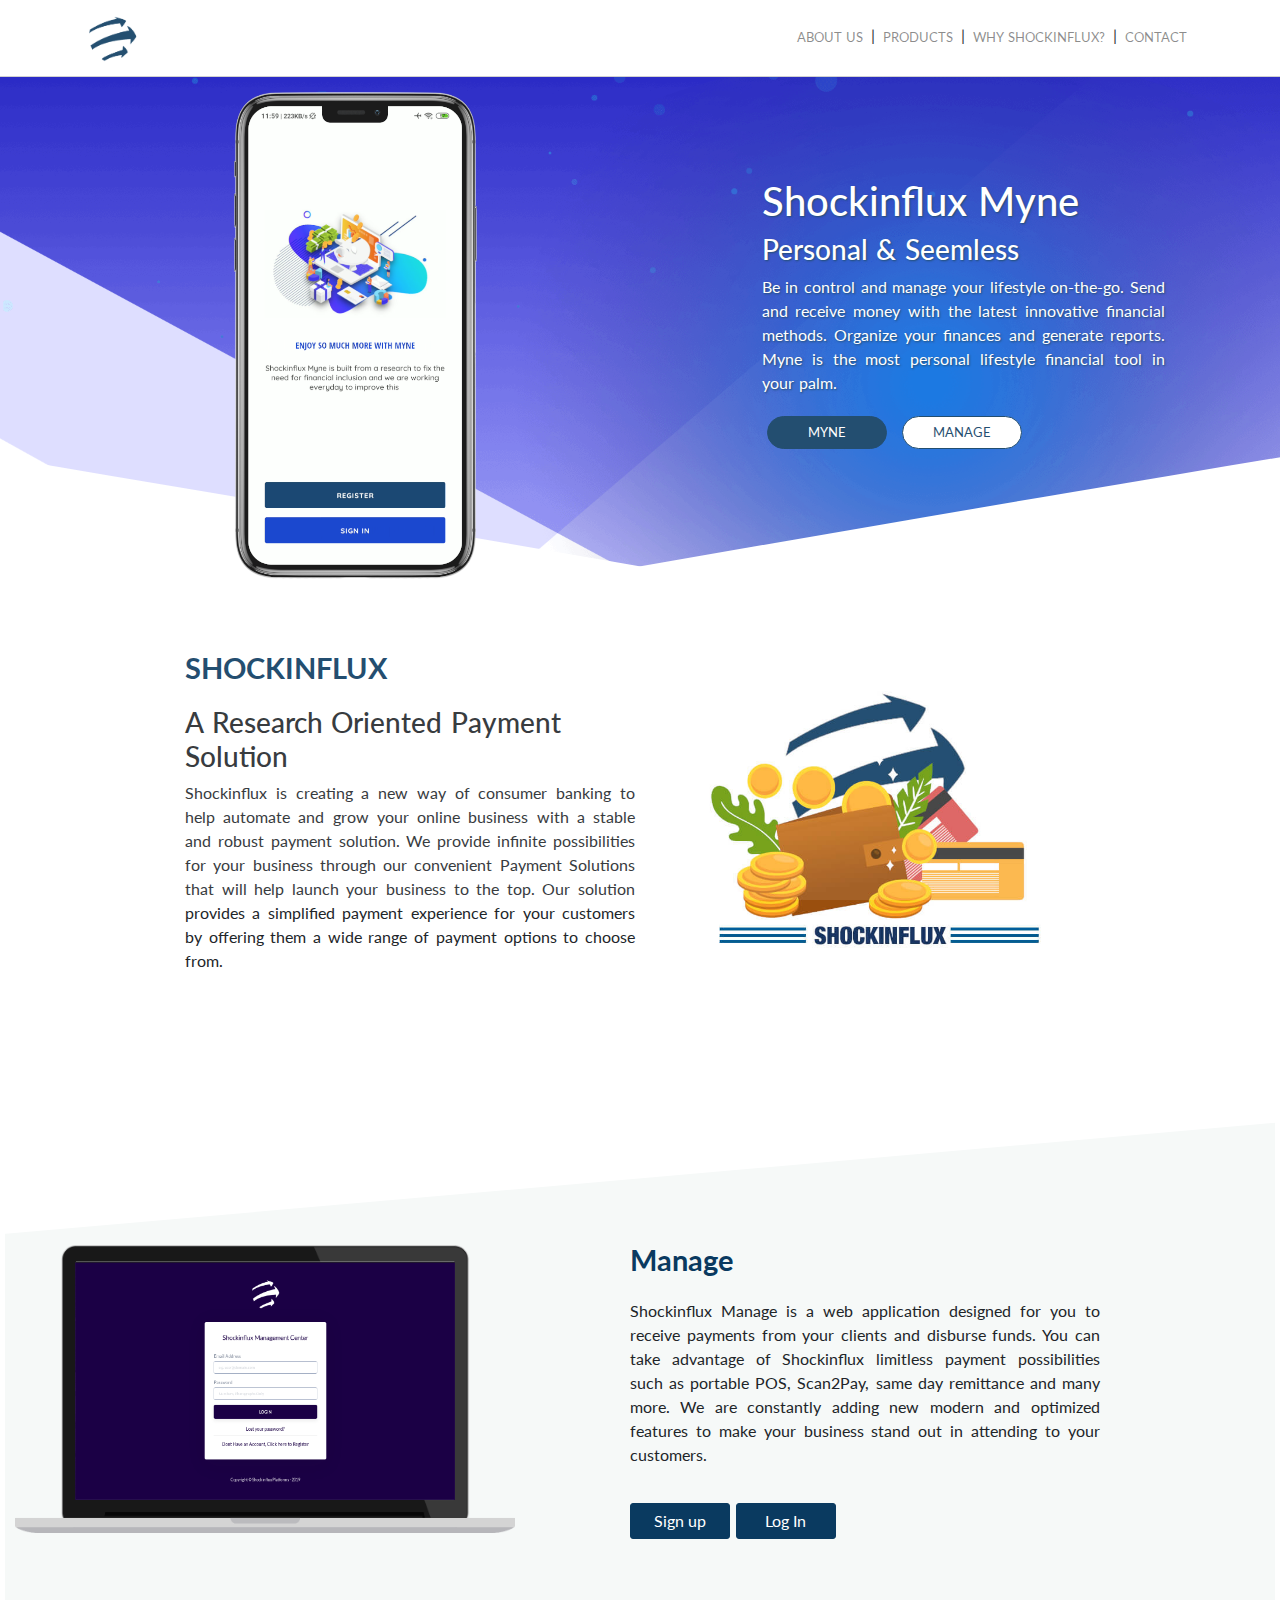
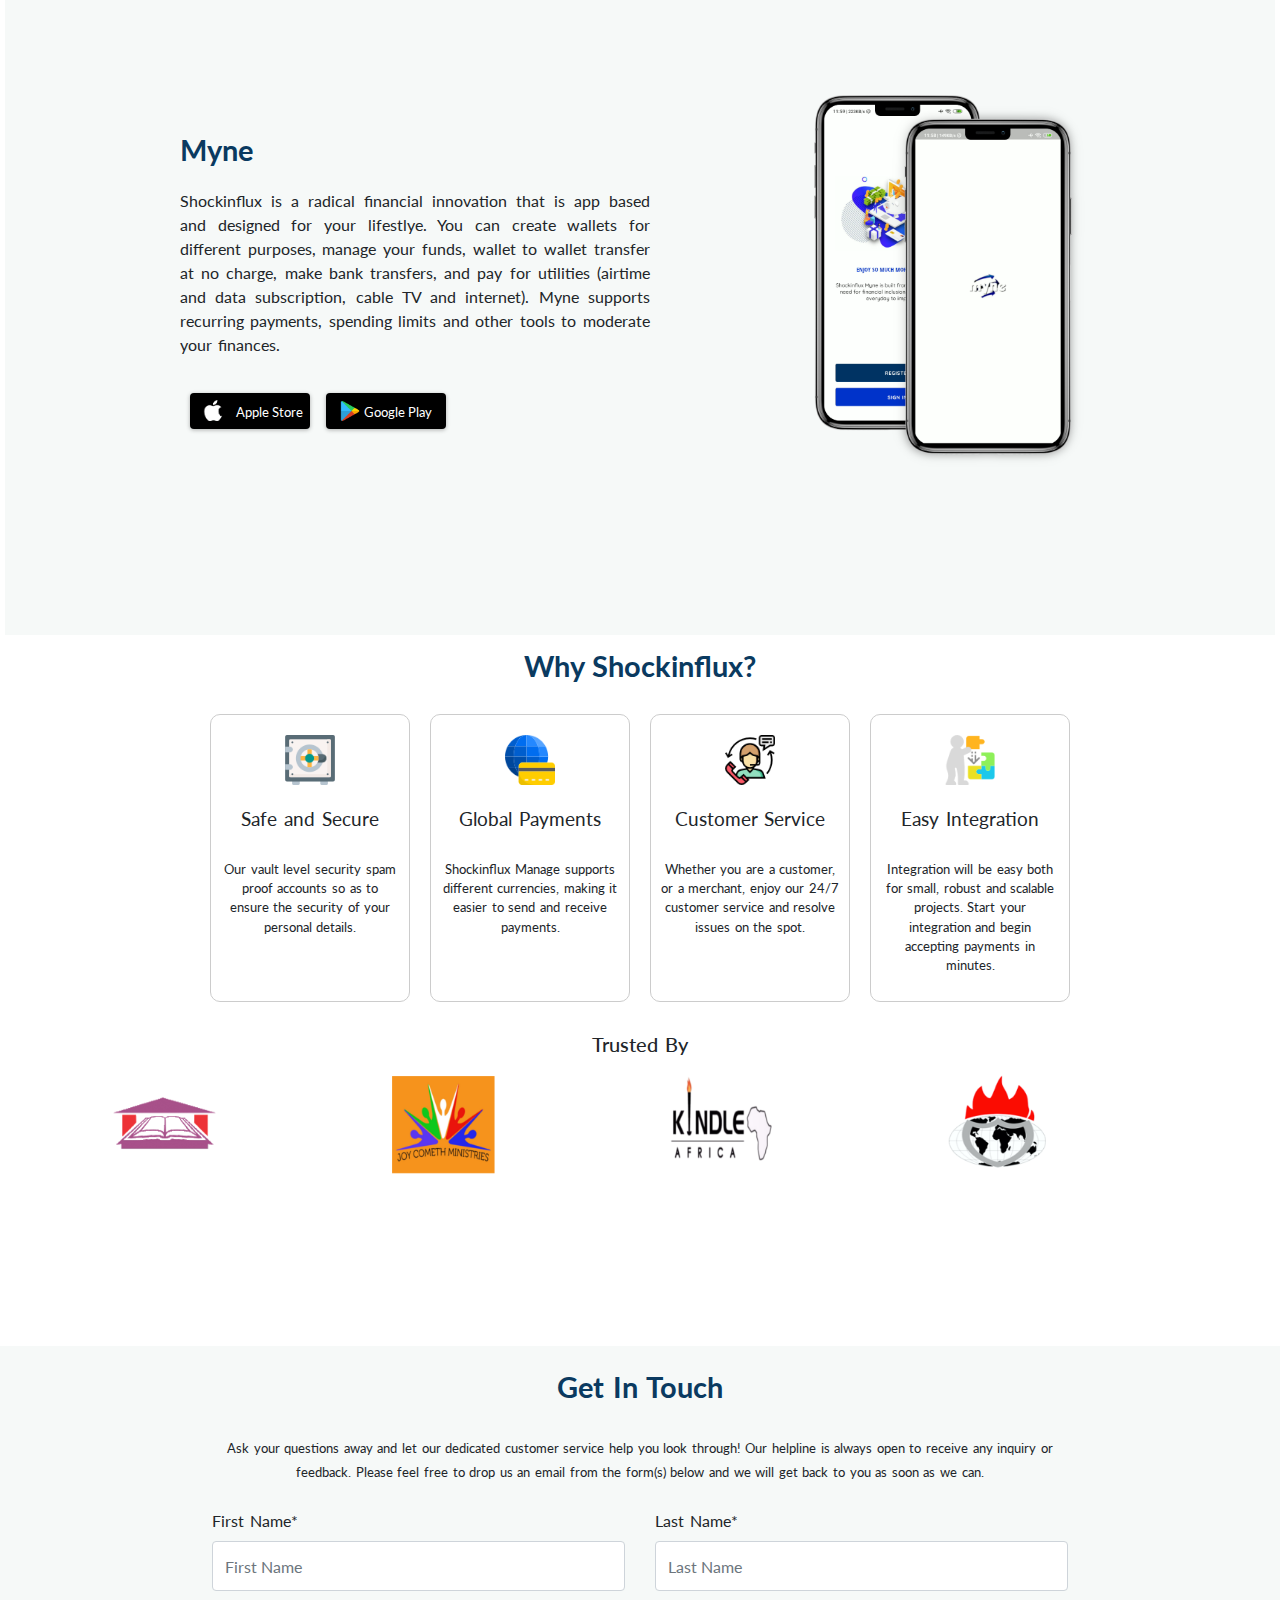
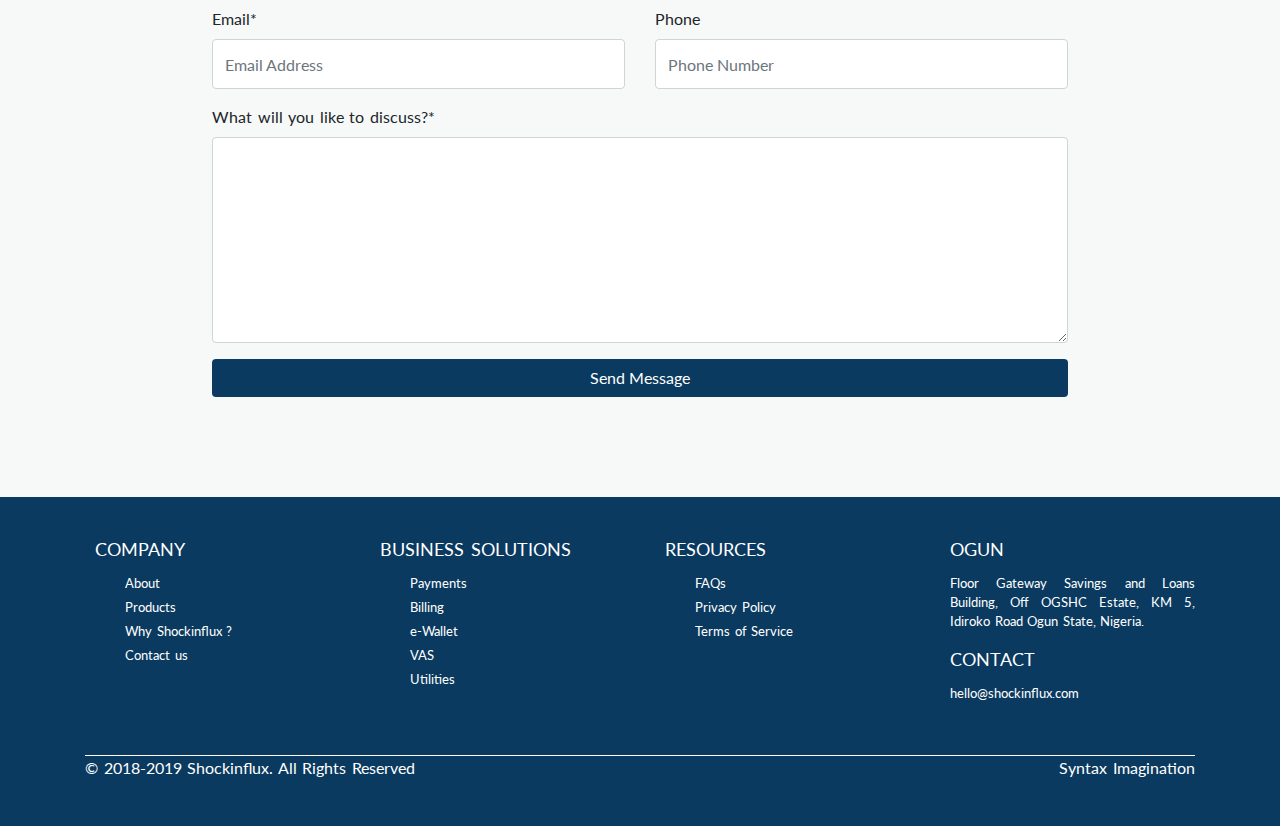
==== index.html @ 0e18abe8 "shockinflux git" ====
<!DOCTYPE html>
<html lang="en">
<head>
       <title>Shockinflux</title>
       <meta name="theme-color" content="#0A3A60"/>
       <meta name="description" content="Research based financial solutions">
       <meta name = "keywords" content="card payment, bank payment, e-wallet, funding, vas, value added services, ">
       <meta name="author" content="Shockinflux Team">
      <meta name="viewport" content="width=device-width, initial-scale=1.0">
      <link rel="icon" type="image/png" sizes="56x56" href="/img/logo/sh_b.png">
       <link rel="apple-touch-icon" type="image/png" sizes="56x56" href="img/logo/sh_b.png">

       <link href="https://fonts.googleapis.com/css?family=Karla|Montserrat|Lato|Space+Mono|Work+Sans&display=swap" rel="stylesheet">
       <link rel="manifest" href="manifest.json" />
       <link rel="stylesheet" href="https://use.fontawesome.com/releases/v5.5.0/css/all.css" integrity="sha384-B4dIYHKNBt8Bc12p+WXckhzcICo0wtJAoU8YZTY5qE0Id1GSseTk6S+L3BlXeVIU" crossorigin="anonymous">
      <!-- <link rel="stylesheet" href="https://maxcdn.bootstrapcdn.com/bootstrap/4.3.1/css/bootstrap.min.css"> -->
      <link rel="stylesheet" href="bootstrap/css/bootstrap.min.css">
      <link rel="stylesheet" href="css/main.css">
      <link rel="stylesheet" href="css/responsive.css">
      <link rel="stylesheet" href="css/dropshadow.css">
      <link rel="stylesheet" href="css/animate.css">

</head>
<body>

  <div id="loader-wrapper">
    <div id="loader"></div>
  </div>
  <div class="container-fluid">

  <nav class="navbar navbar-expand-md navbar-light">
    <!-- Brand -->

    <div class="container">
      <div class="" id="logo">
        <a class="navbar-brand" href="#main" name="navbar-brand" aria-label="Shockinflux Home page">
          <img src="/img/logo/sh_b.png" alt="Main Logo">
        </a>

      </div>

    <!-- Toggler/collapsibe Button -->
    <button class="navbar-toggler" type="button" data-toggle="collapse" data-target="#collapsibleNavbar" name="navbar-toggler" aria-label="navbar-toggler">
      <span class="menu-icon"></span>
      <span class="menu-icon"></span>
      <span class="menu-icon"></span>
    </button>

    <!-- Navbar links -->
    <div class="collapse navbar-collapse" id="collapsibleNavbar">
      <ul class="navbar-nav ml-auto">
        <li class="nav-item">
          <a class="nav-link" href="#aboutus" name="aboutus" aria-label="About Section">ABOUT US</a>
        </li>
        <span class="pip">|</span>
        <li class="nav-item">
          <a class="nav-link" href="#products" name="products" aria-label="Products Section">PRODUCTS</a>
        </li>
          <span class="pip">|</span>
        <li class="nav-item">
          <a class="nav-link" href="#reason" name="reason" aria-label="Why Shockinflux">WHY SHOCKINFLUX?</a>
        </li>
          <span class="pip">|</span>
        <li class="nav-item">
          <a class="nav-link" href="#contact" name="contact" aria-label="Contacts Section">CONTACT</a>
        </li>
      </ul>
    </div>
  </div>
  </nav>


  <main class="main" id="main">
    <section id="banners">
       <div class="container-fluid">

      <div class="myne banner">
        <div class="row">
          <div class="col-md-2">

          </div>
          <div class="col-md">
            <div class="imgdesc device">
            </div>
          </div>

          <div class="col-md col-sm">
              <div class="desc">
                <h1>Shockinflux Myne</h1>
                <h3>Personal & Seemless</h3>
                <p class="contents" style="color:#fff;">
                    Be in control and manage your lifestyle on-the-go. Send and receive money with the latest innovative financial methods. Organize your finances and generate reports. Myne is the most personal lifestyle financial tool in your palm.
                </p>
                  <button type="button" class="btn myne-btn default-btn" name="myne-btn">MYNE</button>
                  <button type="button" class="btn mng-btn active-btn" onclick="swap('manage')" name="mng-btn">MANAGE</button>

                </div>

          </div>
        </div>


      </div>

    </div>

      </section>
    <section id="aboutus">
      <div class="container-fluid">
        <div class="abt">
          <div class="abtdesc resp">
            <p class="heading">SHOCKINFLUX</p>
            <h3>A Research Oriented Payment Solution</h3>
            <p class="contents">
              Shockinflux is creating a new way of consumer banking to help automate and grow your online business with a stable and robust payment solution. We provide infinite possibilities for your business through our convenient Payment Solutions that will help launch your business to the top. Our solution provides a simplified payment experience for your customers by offering them a wide range of payment options to choose from.
              </p>
          </div>

          <div class="abtimg resp">
            <img src="/mockup/About.jpg" alt="About us Image">
          </div>

        </div>

      </div>
    </section>

    <section id="products">

        <div class="container-fluid">



        <div class="prdD mb120">
          <!-- <div class="col-md-1 col-sm-1">

          </div> -->
          <div class="prdDImg resp" >
            <!-- <div class="item active drop-shadow lifted prdDImg">

            </div> -->

            <div id="demo" class="carousel slide" data-ride="carousel">
  <!-- The slideshow -->
              <div class="carousel-inner">
              <div class="carousel-item active">
                <img src="/mockup/shock_2.png" alt="Login page">
              </div>
              <div class="carousel-item ">
                <img src="/mockup/shock_1.png" alt="Dashboard">
              </div>
              <div class="carousel-item">
                <img src="/mockup/shock_3.png" alt="Profile page">
              </div>
              <div class="carousel-item">
                <img src="/mockup/shock_4.png" alt="Store Page">
              </div>
              <div class="carousel-item">
                <img src="/mockup/shock_5.png" alt="Reports">
              </div>
              </div>

              </div>


          </div>

          <div class="prdDdesc resp">
            <div class="container-fluid">
              <!-- <div class="prdDdescx"> -->
                <p class="heading">Manage</p>
                <p class="contents">
                    Shockinflux Manage is a web application designed for you to receive payments from your clients and disburse funds. You can take advantage of Shockinflux limitless payment possibilities such as portable POS, Scan2Pay, same day remittance and many more. We are constantly adding new modern and optimized features to make your business stand out in attending to your customers.
                </p>
              <!-- </div> -->
              <div class="btn-app-div">
                <button type="button" class="btn btn-manage" name="signup-btn">
                  <a href="https://manage.shockinflux.com/signup" target="_blank" name="signup-link" aria-label="Sign up for shockinflux manage">
                  Sign up
                </a></button>
                <button type="button" class="btn btn-manage" name="login-btn">
                  <a href="https://manage.shockinflux.com" target="_blank" name="login-link" aria-label="Log in into Shockinflux manage">
                    Log In
                  </a></button>

              </div>

            </div>
          </div>

          </div>
          <div class="prdM mb120">

            <div class="prdMdesc resp">
            <div class="container-fluid">
                <!-- <h4>Hello</h4> -->
                <div class="prdMdescx">
                  <p class="heading">Myne</p>
                  <p class="contents">
                    Shockinflux is a radical financial innovation that is app based and designed for your  lifestlye. You can create wallets for different purposes, manage your funds, wallet to wallet transfer at no charge, make bank transfers, and pay for utilities (airtime and data subscription, cable TV and internet). Myne supports recurring payments, spending limits and other tools to moderate your finances.
                    </p>
                </div>
                <div class="btn-app-div">
                  <button type="button" class="btn btn-app" name="appstore-btn">
                    <a href="#" name="appstore-link" aria-label="Download Myne Ios Mobile App">
                    <img src="mockup/NewAppleLogo.jpg" alt="App store" style="width:35px;transform:translateY(-2px) translateX(-1px);">
                    <small style="transform:translateY(-2px) translateX(-1px);">Apple Store</small>
                  </a></button>
                  <button type="button" class="btn btn-app" name="playstore-btn">
                    <a href="#" name="playstore-link" aria-label="Download Myne Android App">
                      <img src="img/icons/playstore.png" alt="playstore" style="width:20px;transform:translateY(-2px);">
                      <small >Google Play</small>
                    </a></button>

                </div>
            </div>
          </div>


          <div class="prdMImg resp">
            <div class="si-gridx prdMImgx">
              <img src="/mockup/Shockinflux_Myne_Stack.png" alt="Myne App">

            </div>

          </div>

        </div>

        </div>
    </section>


    <section id="reason">

      <div class="container-fluid mb120" >



      <p class="heading" style="text-align : center; margin-top:10px;">Why Shockinflux?</p>
      <div class="reasons">

        <div class="boxes tb">
          <img src="/img/icons/money-box.png" alt="Safe and secured">
          <p style="text-align : center; margin-top:20px; font-size:1.2rem;">Safe and Secure</p>
              <p class="contents">Our vault level security spam proof accounts so as to ensure the security of your personal details.</p>
        </div>
        <div class="boxes">
          <img src="/img/icons/global.png" alt="Global Payments">
          <p style="text-align : center; margin-top:20px; font-size:1.2rem;">Global Payments</p>
            <p class="contents">Shockinflux Manage supports different currencies, making it easier to send and receive payments.</p>
        </div>
        <div class="boxes topr">
          <img src="/img/icons/customer-service.png" alt="Customer Servies">
          <p style="text-align : center; margin-top:20px; font-size:1.2rem;">Customer Service</p>
            <p class="contents">Whether you are a customer, or a merchant, enjoy our 24/7 customer service and resolve issues on the spot.</p>

        </div>

        <div class="boxes tb">
          <img src="/img/icons/solution.png" alt="easy integration">
          <p style="text-align : center; margin-top:20px; font-size:1.2rem;">Easy Integration</p>
            <p class="contents">
              Integration will be easy both for small, robust and scalable projects. Start your integration and begin accepting payments in minutes.
            </p>

        </div>
      </div>
      <div class="container">

        <h5 style="text-align : center; margin-top:20px;">Trusted By</h5>
         <section class="customer-logos slider" style="margin-bottom:40px;">
            <div class="slide"><img src="/img/partners/dph.png" alt="dph"></div>
            <div class="slide"><img src="/img/partners/joy-cometh.png" alt="joy"></div>
            <div class="slide"><img src="/img/partners/kindleafrica.png" alt="kindle Africa"></div>
            <div class="slide"><img src="/img/partners/LFC_logo1.png" alt="lfc"></div>
         </section>
      </div>


      </div>

    </section>

    <section id="contact">
        <div class="contactus mb80">
          <div class="contactform">

            <div class="text-center">
                   <p class="heading">Get In Touch</p>
                   <p class="content" style="padding:10px;">
                     <small>

                       Ask your questions away and let our dedicated customer service help you look through! Our helpline is always open to receive any inquiry or feedback. Please feel free to drop us an email from the form(s) below and we will get back to you as soon as we can.
                     </small>
                   </p>
               </div>

               <form method="post"  autocomplete="off">
                   <div class="row">
                       <div class="col-md-6 form-group">
                           <label for="fname">First Name*</label>
                           <input type="text" placeholder="First Name" class="form-control" id="fname" name="firstName">
                       </div>
                       <div class="col-md-6 form-group">
                           <label for="lname">Last Name*</label>
                           <input type="text" placeholder="Last Name" class="form-control" id="lname" name="lastName">
                       </div>
                       <div class="col-md-6 form-group">
                           <label for="email">Email*</label>
                           <input type="email" placeholder="Email Address" class="form-control" id="email" name="email">
                       </div>
                       <div class="col-md-6 form-group">
                           <label for="phone">Phone</label>
                           <input type="text" placeholder="Phone Number" class="form-control" id="phone" name="phone">
                       </div>
                       <div class="col-12 form-group">
                           <label for="discuss">What will you like to discuss?*</label>
                           <!-- <div contenteditable="true" class="form-control-div" id="discuss" name="message"></div> -->
                           <textarea name="message" class="form-control" rows="8" cols="80"></textarea>
                       </div>
                   </div>
                   <button class="btn btn-block con-btn" id="contactBtn">Send Message</button>
               </form>

               <p class="text-success" style="text-align:center; margin-top:20px;display:none;" id="resp">Form Submitted Successfully, we will get back to you shortly</p>

          </div>
        </div>
    </section>
  </main>

      <footer>
          <div class="row">
            <div class="col footer">
                <div class="container">

                  <div class="row">
                      <div class="col-md-3 col-sm-2">
                        <div class="contents">
                          <p class="title">COMPANY</p>
                          <ul>
                            <li>
                              <a class="" href="#aboutus" aria-label="About Us"> About </a>

                            </li>
                            <li>
                              <a class="" href="#products" aria-label="products"> Products </a>

                            </li>
                            <li>
                              <a class="" href="#reason" aria-label="Why us"> Why Shockinflux ? </a>

                            </li>

                            <li>
                              <a class="" href="#contact" aria-label="contact us">Contact us </a>

                            </li>
                          </ul>
                        </div>
                      </div>
                      <div class="col-md-3 col-sm-2">
                        <div class="contents">
                          <p class="title">BUSINESS SOLUTIONS</p>
                          <ul>
                            <li>
                            Payments

                            </li>
                            <li>
                              Billing

                            </li>
                            <li>
                              e-Wallet

                            </li>
                            <li title="Value Added Servies">
                               VAS

                            </li>
                            <li>
                              Utilities

                            </li>
                          </ul>
                        </div>
                      </div>
                      <div class="col-md-3 col-sm-2">
                        <div class="contents">
                          <p class="title">RESOURCES</h1>
                            <ul>
                              <li>
                                <a class="" href="faq.html" aria-label="fequently asked question"> FAQs </a>

                              </li>
                              <li>
                                <a class="" href="privacy.html" aria-label="policies"> Privacy Policy </a>

                              </li>
                              <li>

                                <a class="" href="terms.html" aria-label="terms"> Terms of Service </a>
                              </li>
                            </ul>
                        </div>
                      </div>
                      <div class="col-md-3 col-sm-2">
                        <div class="contents">
                          <p class="title">
                            OGUN
                          </p>
                          <address class="address">Floor Gateway Savings and Loans Building, Off OGSHC Estate, KM 5,
                            Idiroko Road Ogun State, Nigeria.</address>
                          <p class="title">CONTACT</p>
                          <ul>
                            <li>
                              <a class="active hello" href="mailto:hello@shockinflux.com" aria-label="customer care"> hello@shockinflux.com </a>

                            </li>
                          </ul>
                        </div>
                        <div class="socials">
                          <span class="social facebook">
                            <a href="https://www.facebook.com/theshockinflux" aria-label="facebook profile">

                            <i class="fab fa-facebook-square"></i>
                          </a>
                          </span>
                          <span class="social instagram">
                              <a href="https://www.instagram.com/theshockinflux/" aria-label="instagram profile">
                            <i class="fab fa-instagram"></i>
                          </a>
                          </span>
                          <span class="social twitter">
                            <a href="https://twitter.com/theshockinflux" aria-label="twitter profile">
                            <i class="fab fa-twitter"></i>
                          </a>
                          </span>
                        </div>
                      </div>
                    </div>

                    <div class="row">
                      <div class="col">
                        <div style="background-color:#fff; height:1px;"></div>

                        <div class="copyright">
                          <div class="devcopy">
                            <p>&copy; 2018-2019 Shockinflux. All Rights Reserved</p>
                          </div>

                          <div class="powered">
                            <p>Syntax Imagination</p>
                          </div>

                        </div>

                      </div>
                    </div>


                </div>
            </div>
          </div>
      </footer>
</div>
<!-- <script src="https://ajax.googleapis.com/ajax/libs/jquery/3.3.1/jquery.min.js"></script> -->
<script src="jquery/jquery.min.js" charset="utf-8"></script>

<script src="js/shockinflux.js" charset="utf-8"></script>
<!-- <script src="https://ajax.googleapis.com/ajax/libs/jquery/3.4.1/jquery.min.js"></script>
 <script src="https://maxcdn.bootstrapcdn.com/bootstrap/3.4.0/js/bootstrap.min.js"></script> -->

<!-- Popper JS -->
<script src="https://cdnjs.cloudflare.com/ajax/libs/popper.js/1.14.7/umd/popper.min.js"></script>
<script src="js/slick.js"></script>

<!-- Latest compiled JavaScript -->
<!-- <script src="https://maxcdn.bootstrapcdn.com/bootstrap/4.3.1/js/bootstrap.min.js"></script> -->
<script src="bootstrap/js/bootstrap.min.js" charset="utf-8"></script>
<script src="bootstrap/js/bootstrap.bundle.min.js" charset="utf-8"></script>
<script src="js/main.js" charset="utf-8"></script>

<script src="sw/index.js" charset="utf-8"></script>
<script src="caches.js" charset="utf-8"></script>


<script type="text/javascript">

document.getElementById('contactBtn').addEventListener('click',(e)=>{
  e.preventDefault();
  let link = `mailto:support@shockinflux.com&body=
  First Name : ${$('#fname').val()}
  Last Name : ${$('#lname').val()}
  Email Address : ${$('#email').val()}
  Phone Number : ${$('#phone').val()}
  Message : ${$('textarea').val()}`;
   window.open(link,'_blank');

  $('input').val('')
  $('textarea').val('')

  // $('#resp').css('display','block');
  //
  // setTimeout(()=>{
  //     $('#resp').css('display','none');
  // },3000)

})
//
// contactForm = (formname)=>{
//
//   let form = $('form[name='+formname+']');
//   let formdata = form.serializeObject();
//
//   console.log(formdata);
//
// }

</script>
</body>
</html>
---- css/main.css ----
html {
  margin: 0 !important;
  padding: 0 !important;
  overflow-x: hidden;
}

#loader-wrapper {
  position: fixed;
  top: 0;
  left: 0;
  width: 100%;
  height: 100%;
  z-index: 9999999999;
  background: #fff;
  overflow: hidden;
}
#loader-wrapper #loader {
  background: url(../img/loader2.gif);
  width: 100px;
  height: 100px;
  position: relative;
  top: 40%;
  /* margin: 40px auto; */
  background-repeat: no-repeat;
  background-size: contain;
  margin: -32px auto 0 auto;
}

body {
  font-family: "Lato";
  word-spacing: 0.1em;
  font-size: 1rem;
}

body::-webkit-scrollbar {
  width: 0.6em;
}

body::-webkit-scrollbar-thumb {
  background: linear-gradient(0deg, #00a2ff 100%, #0a3a60 0%);
  border-radius: 30px;
}

.contents {
  text-align: justify;
}

.mb120 {
  padding-bottom: 120px;
}

.mb80 {
  padding-bottom: 80px;
}

.heading {
  color: #0a3a60;
  font-weight: bold;
  font-size: 1.8rem;
}

/*****************
 Shockinflux logo
******************/
#logo {
  height: 60px;
  width: 70px;
}
#logo img {
  width: 100%;
}

/****************
 Navbar Section
****************/
.navbar {
  position: -webkit-sticky;
  position: sticky;
  top: -1px;
  z-index: 9999999;
  background: #fff;
  margin: 0 -15px 0 -15px;
  padding: 0px -5px 0px !important;
  border-bottom: 1px solid #ccc;
}
.navbar li a {
  font-size: 0.8em !important;
}
.navbar button.navbar-toggler {
  border: 1px solid #0a3a60;
  padding: 7px;
}
.navbar .menu-icon {
  display: block;
  width: 30px;
  height: 2px;
  background-color: #0a3a60;
  margin: 5px;
}

.pip {
  margin-top: 3px;
}

/********************
 Main Banner Section
*********************/
.banner button {
  margin: 5px;
  font-size: 0.8em;
  width: 120px;
  border-radius: 50px;
}
.banner .active-btn {
  background-color: #fff;
  color: #0A3A60;
  border: 1px solid #0A3A60;
}
.banner .default-btn {
  background-color: #0A3A60;
  color: #fff;
  border: 1px solid #0A3A60;
}
.banner .imgdesc-man {
  margin-top: 60px;
  height: 400px;
  background-image: url("../mockup/ShockinfluxMock1.png");
  background-repeat: no-repeat;
  background-size: contain;
  opacity: 1;
}
.banner .imgdesc-man img {
  width: 100%;
}
.banner .imgdesc {
  width: 300px;
  margin-top: 10px;
  height: 500px;
  animation-duration: 5s;
  background-image: url("../mockup/Shockinflux_Myne1.png");
  background-repeat: no-repeat;
  background-size: contain;
  opacity: 1;
  animation-iteration-count: infinite;
}
.banner .imgdesc img {
  width: 100%;
}
.banner .desc {
  margin-top: 100px;
  margin-right: 100px;
}

#banners {
  color: #fff;
  text-shadow: 1px 1px 2px #0A3A60;
  position: relative;
  background-image: url("../img/bg5.png");
  background-position: center;
  background-repeat: no-repeat;
  background-size: cover;
  background-attachment: fixed;
  height: 500px;
  margin-left: -15px;
  margin-right: -15px;
  padding: 0px -5px 0px !important;
}
#banners:before {
  content: "";
  position: absolute;
  left: 0px;
  bottom: -350px;
  background-color: #fff;
  width: 700px;
  height: 700px;
  transform: skew(-100deg);
  border-radius: 50%;
}
#banners:after {
  content: "";
  position: absolute;
  right: 0px;
  bottom: -350px;
  background-color: #fff;
  width: 700px;
  height: 700px;
  transform: skew(100deg);
  border-radius: 50%;
}

/*****************
 About Us Section
******************/
#aboutus {
  position: relative;
  background-color: #fff;
  margin-top: 40px;
  margin-left: -15px;
  margin-right: -15px;
  padding: 0px -5px 0px !important;
}
#aboutus .abtimg {
  width: 350px;
  min-width: 300px;
  max-width: 500px;
  margin-top: 60px;
  margin-left: 40px;
}
#aboutus .abtimg img {
  width: 100%;
}
#aboutus .abtdesc {
  width: 450px;
  margin: 30px;
  min-width: 300px;
  max-width: 500px;
  margin-left: -40px;
}
#aboutus .abt {
  display: flex;
  justify-content: center;
  flex-flow: row wrap;
  margin: 0 -10px 0 -10px;
}

.clear {
  clear: both;
}

/******************
 Products Section
******************/
.prdD {
  display: flex;
  justify-content: center;
  flex-flow: row wrap;
}
.prdD .prdDImg {
  margin-top: 120px;
  width: 500px;
  height: 300px;
  min-width: 350px;
  max-width: 500px;
  margin-left: -150px;
  background-image: url("../mockup/laptop1.png");
  background-position: center;
  background-repeat: no-repeat;
  background-size: contain;
}
.prdD .prdDImg #demo {
  width: 380px;
  margin-left: 60px;
  margin-top: 23px;
  height: 238px;
}
.prdD .prdDImg #demo img {
  width: 100%;
  height: 238px;
}
.prdD .prdDdesc {
  width: 500px;
  min-width: 300px;
  max-width: 500px;
  margin-left: 100px;
  transform: translateY(120px);
}
.prdD .prdDdesc .btn-manage {
  width: 100px;
  background-color: #0A3A60;
  border: 1px solid #0A3A60;
  padding: 5px;
  border-radius: 3px;
}
.prdD .prdDdesc .btn-manage a {
  text-decoration: none;
  color: #fff;
}

.prdM {
  display: flex;
  justify-content: center;
  flex-flow: row wrap;
  margin-top: 50px;
}
.prdM .prdMImg {
  width: 300px;
  min-width: 300px;
  max-width: 500px;
}
.prdM .prdMdesc {
  width: 500px;
  min-width: 300px;
  max-width: 500px;
  margin-left: -150px;
  margin-top: 20px;
}

#products {
  background-color: #f6f9f8;
  position: relative;
  margin-top: 100px;
  margin-left: -10px;
  margin-right: -10px;
  padding: 0px -15px !important;
}
#products:before {
  content: "";
  position: absolute;
  left: -20px;
  right: 0;
  top: -60px;
  transform: rotate(-5deg);
  height: 120px;
  background-color: #fff;
}

.si-gridx {
  width: 350px;
  margin-left: 100px;
  transform: translateY(-40px);
}
.si-gridx img {
  width: 100%;
}

.btn-app-div {
  margin-top: 20px;
  display: inline-block;
}
.btn-app-div .btn-app {
  margin-left: 10px;
  background-color: #000;
  padding: 5px;
  width: 120px;
  -webkit-box-shadow: 0 1px 4px rgba(0, 0, 0, 0.3), 0 0 40px rgba(0, 0, 0, 0.1) inset;
  -moz-box-shadow: 0 1px 4px rgba(0, 0, 0, 0.3), 0 0 40px rgba(0, 0, 0, 0.1) inset;
  box-shadow: 0 1px 4px rgba(0, 0, 0, 0.3), 0 0 40px rgba(0, 0, 0, 0.1) inset;
}
.btn-app-div .btn-app a {
  color: #fff;
  text-decoration: none;
}

/************************
 Why Shockinflux Section
*************************/
#reason {
  background-color: #fff;
  position: relative;
  margin-left: -10px;
  margin-right: -10px;
  padding: 0px -15px !important;
}
#reason .reasons {
  display: flex;
  justify-content: center;
  flex-flow: row wrap;
}
#reason .reasons .boxes {
  width: 200px;
  min-width: 200px;
  border: 1px solid #ccc;
  margin: 10px;
  border-radius: 10px;
}
#reason .reasons .boxes img {
  display: block;
  width: 50px;
  margin: 20px auto;
}
#reason .reasons .boxes .contents {
  text-align: center;
  padding: 10px;
  font-size: 0.8rem;
}

/* Slider */
.slick-slide {
  margin: 0px 20px;
}

.slick-slide img {
  width: 50%;
}

.slick-slider {
  position: relative;
  display: block;
  box-sizing: border-box;
  -webkit-user-select: none;
  -moz-user-select: none;
  -ms-user-select: none;
  user-select: none;
  -webkit-touch-callout: none;
  -khtml-user-select: none;
  -ms-touch-action: pan-y;
  touch-action: pan-y;
  -webkit-tap-highlight-color: transparent;
}

.slick-list {
  position: relative;
  display: block;
  overflow: hidden;
  margin: 0;
  padding: 0;
}

.slick-list:focus {
  outline: none;
}

.slick-list.dragging {
  cursor: pointer;
  cursor: hand;
}

.slick-slider .slick-track,
.slick-slider .slick-list {
  -webkit-transform: translate3d(0, 0, 0);
  -moz-transform: translate3d(0, 0, 0);
  -ms-transform: translate3d(0, 0, 0);
  -o-transform: translate3d(0, 0, 0);
  transform: translate3d(0, 0, 0);
}

.slick-track {
  position: relative;
  top: 0;
  left: 0;
  display: block;
}

.slick-track:before,
.slick-track:after {
  display: table;
  content: "";
}

.slick-track:after {
  clear: both;
}

.slick-loading .slick-track {
  visibility: hidden;
}

.slick-slide {
  display: none;
  float: left;
  height: 100%;
  min-height: 1px;
}

[dir=rtl] .slick-slide {
  float: right;
}

.slick-slide img {
  display: block;
}

.slick-slide.slick-loading img {
  display: none;
}

.slick-slide.dragging img {
  pointer-events: none;
}

.slick-initialized .slick-slide {
  display: block;
}

.slick-loading .slick-slide {
  visibility: hidden;
}

.slick-vertical .slick-slide {
  display: block;
  height: auto;
  border: 1px solid transparent;
}

.slick-arrow.slick-hidden {
  display: none;
}

/****************
 Contact Section
*****************/
#contact {
  background-color: #f6f9f8;
  position: relative;
  z-index: 2;
  margin: 0 -15px 0 -15px;
  padding: 0px -5px 0px !important;
}
#contact .contactus {
  display: flex;
  justify-content: center;
}
#contact .contactus .contactform {
  width: 70%;
  background-color: #f6f9f8;
  padding: 20px;
}
#contact .contactus .contactform input {
  height: 50px;
}
#contact .contactus .contactform .form-control-div {
  border: 1px solid #ccc;
  min-height: 50px;
}
#contact .contactus .contactform .con-btn {
  background-color: #0a3a60;
  color: #fff;
}

.sticky {
  position: fixed;
  top: 0;
  width: 100%;
}

/**********************************
 Drop shadow effects image fitting
***********************************/
.effect1 img, .effect2 img, .effect3 img, .effect4 img, .effect5 img, .effect6 img, .effect7 img, .effect8 img {
  width: 100%;
}

/***************
 Footer Section
****************/
footer {
  background-color: #f6f9f8;
  position: relative;
  margin-top: 0px;
  z-index: 2;
}

.footer {
  background-color: #0a3a60;
  color: #fff;
  padding: 30px;
}
.footer li {
  list-style: none;
  font-size: 0.8rem;
  margin-bottom: 5px;
}
.footer li a {
  color: #fff;
  text-decoration: none;
  font-size: 0.8rem;
}
.footer .social {
  font-size: 1.5rem;
  margin: 5px;
}
.footer .social a {
  text-decoration: none;
  color: #fff;
}
.footer .title {
  font-size: 1.1rem;
  margin: 10px;
}
.footer .address {
  font-size: 0.8rem;
  margin-left: 10px;
}
.footer .socials {
  margin-left: 10px;
}
.footer .copyright {
  display: flex;
  justify-content: space-between;
}
.footer .copyright .powered, .footer .copyright .devcopy {
  width: 350px;
}
.footer .copyright .powered {
  text-align: right;
}
.footer .hello {
  margin-left: -30px;
}

/********************************
  Privacy policy page
*********************************/
#privacy {
  position: relative;
  margin-top: 40px;
}

/********************************
  Terms and Conditions page
*********************************/
#terms {
  position: relative;
  margin-top: 40px;
}

/********************************
            FAQs page
*********************************/
#faqs {
  position: relative;
  margin-top: 40px;
}
#faqs .card-header {
  cursor: pointer;
  background-color: #fff;
}
#faqs .btn-link {
  text-decoration: none;
}

/*# sourceMappingURL=main.css.map */
---- css/responsive.css ----
/**********************
 Media Query for Mobile
***********************/
/*
  ##Device = Desktops
  ##Screen = 1281px to higher resolution desktops
*/
/*
  ##Device = Laptops, Desktops
  ##Screen = B/w 1025px to 1280px
*/
/*
  ##Device = Tablets, Ipads (portrait)
  ##Screen = B/w 768px to 1024px
*/
@media (min-width: 768px) and (max-width: 1024px) {
  .imgdesc {
    height: 400px !important;
    margin: 20px 0px 0px -10px !important;
  }

  .imgdesc-man {
    width: 350px;
    margin: 120px 80px 0px -20px !important;
  }

  .desc {
    margin-left: -100px;
    margin-top: 80px !important;
  }
  .desc h1 {
    font-size: 1.7rem;
  }

  #aboutus {
    position: relative;
    margin-top: -20px !important;
  }
  #aboutus .abtimg {
    width: 300px;
    margin-top: 40px !important;
    transform: rotate(-15deg);
  }
  #aboutus .abtimg img {
    width: 100%;
  }
  #aboutus .abtdesc {
    width: 350px;
    margin-left: -5px !important;
  }
  .prdD .prdDImg {
    margin-top: 40px;
    width: 350px;
    height: 300px;
    margin-left: -50px;
  }
  .prdD .prdDImg #demo {
    width: 266px;
    margin-left: 42px;
    margin-top: 61px;
    height: 167px;
  }
  .prdD .prdDImg #demo img {
    width: 100%;
    height: 167px;
  }
  .prdD .prdDdesc {
    width: 300px;
    margin-left: 20px;
    transform: translateY(40px);
  }

  .si-gridx {
    margin-left: 30px;
    width: 250px !important;
    margin-top: 30px;
  }
  .si-gridx img {
    width: 100%;
  }

  .prdMdesc {
    width: 400px !important;
    margin-left: -50px !important;
  }

  .boxes {
    width: 250px !important;
  }

  #contact {
    background-color: #faf8f8;
    position: relative;
    padding: 20px;
    margin-top: 40px;
  }
  #contact .contactus {
    display: flex;
    justify-content: center;
  }
  #contact .contactus .contactform {
    width: 100%;
    background-color: #fff;
    padding: 10px;
  }
}
/*
  ##Device = Tablets, Ipads (landscape)
  ##Screen = B/w 768px to 1024px
*/
@media (min-width: 768px) and (max-width: 1024px) and (orientation: landscape) {
  .imgdesc {
    margin: 100px 0px 0px -150px !important;
  }

  .imgdesc-man {
    width: 450px;
    margin: 120px 80px 0px -130px !important;
  }

  .desc {
    margin-left: -100px;
    margin-top: -40px;
  }
  .desc h1 {
    font-size: 1.7rem;
  }

  .btn-app-div {
    width: 320px;
    margin-left: -10px;
    margin-top: -10px;
    margin-bottom: 20px;
  }
  .btn-app-div .btn-app {
    margin-left: 3px;
  }

  .imgdesc {
    margin: -20px 0px 0px -100px !important;
  }

  .imgdesc-man {
    width: 400px;
    margin: 120px 40px 0px -40px !important;
  }

  .desc {
    margin-left: -60px;
    margin-top: -10px;
  }
  .desc h1 {
    font-size: 1.7rem;
  }

  .slick-slide img {
    width: 100%;
  }
}
/*
  ##Device = Low Resolution Tablets, Mobiles (Landscape)
  ##Screen = B/w 481px to 767px
*/
@media (min-width: 481px) and (max-width: 767px) {
  .imgdesc-man {
    margin-top: 100px !important;
    height: 200px !important;
    margin-left: -20px !important;
  }
  .imgdesc-man img {
    width: 100%;
  }

  .imgdesc {
    margin-top: 100px !important;
    margin-left: 80px !important;
    height: 300px !important;
  }
  .imgdesc img {
    width: 100%;
  }

  .desc {
    width: 250px !important;
    margin-top: -300px !important;
    margin-left: 360px !important;
  }
  .desc h1 {
    font-size: 1.8rem !important;
  }
  .desc p {
    font-size: 0.9rem;
  }

  #banners:after {
    display: none;
    left: -220px;
    bottom: -400px;
  }
  #banners:before {
    display: none;
    left: -220px;
    bottom: -400px;
  }

  #aboutus {
    position: relative;
  }
  #aboutus .abtimg {
    margin-top: 10px;
    margin-left: -20px;
    transform: rotate(-15deg);
  }
  #aboutus .abtimg img {
    width: 100%;
  }
  #aboutus .abtdesc {
    margin-left: 40px;
  }
  .prdD .prdDImg {
    margin-top: 80px;
    width: 400px;
    height: 300px;
    margin-left: 0px;
  }
  .prdD .prdDImg #demo {
    width: 305px;
    margin-left: 48px;
    margin-top: 48px;
    height: 190px;
  }
  .prdD .prdDImg #demo img {
    width: 100%;
    height: 190px;
  }
  .prdD .prdDdesc {
    width: 500px;
    margin-left: -10px;
    transform: translateY(40px);
  }

  .prdMdesc {
    margin: 180px auto !important;
  }

  .si-gridx {
    margin: -70px auto;
    width: 300px;
  }
  .si-gridx img {
    width: 100%;
  }

  .slick-slide img {
    width: 100%;
  }

  #contact {
    background-color: #faf8f8;
    position: relative;
    padding: 20px;
    margin-top: 40px;
  }
  #contact .contactus {
    display: flex;
    justify-content: center;
  }
  #contact .contactus .contactform {
    width: 100%;
    background-color: #fff;
    padding: 10px;
  }
}
/*
weird phones like pixel2 iphone 6,7,8 with screen size between 411 and 414

*/
@media (min-width: 411px) and (max-width: 440px) {
  .prdD .prdDImg {
    margin-top: 120px;
    width: 380px;
    height: 300px;
    margin-left: 0px;
  }
  .prdD .prdDImg #demo {
    width: 283px !important;
    margin-left: 45px !important;
    margin-top: 55px !important;
    height: 178px !important;
  }
  .prdD .prdDImg #demo img {
    width: 100%;
    height: 178px !important;
  }
  .prdD .slick-slide img {
    width: 100%;
  }
}
/*
  ##Device = Most of the Smartphones Mobiles (Portrait)
  ##Screen = B/w 320px to 479px
*/
@media (min-width: 320px) and (max-width: 480px) {
  #loader-wrapper #loader {
    top: 50% !important;
    margin-left: 35% !important;
  }

  .imgdesc, .imgdesc-man {
    display: none;
  }

  .desc {
    margin: 80px auto !important;
  }

  #banners:after {
    display: none;
    left: -220px;
    bottom: -400px;
  }
  #banners:before {
    display: none;
    left: -220px;
    bottom: -400px;
  }

  .pip {
    display: none;
  }

  #aboutus {
    position: relative;
  }
  #aboutus .abtimg {
    margin-top: 10px;
    margin-left: 10px;
  }
  #aboutus .abtimg img {
    width: 100%;
  }
  #aboutus .abtdesc {
    margin-left: 40px;
  }
  .prdD .prdDImg {
    margin-top: 120px;
    width: 380px;
    height: 300px;
    margin-left: 0px;
  }
  .prdD .prdDImg #demo {
    width: 266px;
    margin-left: 42px;
    margin-top: 61px;
    height: 167px;
  }
  .prdD .prdDImg #demo img {
    width: 100%;
    height: 167px;
  }
  .prdD .prdDdesc {
    width: 500px;
    margin-left: -10px;
    transform: translateY(30px);
  }

  .prdMdesc {
    margin-left: -10px !important;
  }

  .si-gridx {
    margin: 150px auto;
    width: 300px;
  }
  .si-gridx img {
    width: 100%;
  }

  .slick-slide img {
    width: 100%;
  }

  .reasons {
    margin-top: 40px;
  }

  .boxes {
    width: 500px !important;
    border: none !important;
    margin-left: -15px !important;
    margin-right: -15px !important;
    border-radius: 0px !important;
  }

  .tb {
    border-top: 1px solid #ccc !important;
    border-bottom: 1px solid #ccc !important;
  }

  .topr {
    border-top: 1px solid #ccc !important;
  }

  #contact {
    background-color: #faf8f8;
    position: relative;
    padding: 20px;
    margin-top: 40px;
  }
  #contact .contactus {
    display: flex;
    justify-content: center;
  }
  #contact .contactus .contactform {
    width: 100%;
    background-color: #fff;
    padding: 10px;
  }

  .footer {
    border-radius: none !important;
    text-align: center;
  }
}

/*# sourceMappingURL=responsive.css.map */
---- css/dropshadow.css ----
/* body {background:#ccc} */

.box h3{
  text-align:center;
    position:relative;
    top:80px;
}

/*==================================================
 * Effect 1
 * ===============================================*/
.effect1{
    -webkit-box-shadow: 0 10px 6px -6px #777;
       -moz-box-shadow: 0 10px 6px -6px #777;
            box-shadow: 0 10px 6px -6px #777;
}

/*==================================================
 * Effect 2
 * ===============================================*/
.effect2
{
  position: relative;
}
.effect2:before, .effect2:after
{
  z-index: -1;
  position: absolute;
  content: "";
  bottom: 15px;
  left: 10px;
  width: 50%;
  top: 80%;
  max-width:300px;
  background: #777;
  -webkit-box-shadow: 0 15px 10px #777;
  -moz-box-shadow: 0 15px 10px #777;
  box-shadow: 0 15px 10px #777;
  -webkit-transform: rotate(-3deg);
  -moz-transform: rotate(-3deg);
  -o-transform: rotate(-3deg);
  -ms-transform: rotate(-3deg);
  transform: rotate(-3deg);
}
.effect2:after
{
  -webkit-transform: rotate(3deg);
  -moz-transform: rotate(3deg);
  -o-transform: rotate(3deg);
  -ms-transform: rotate(3deg);
  transform: rotate(3deg);
  right: 10px;
  left: auto;
}

/*==================================================
 * Effect 3
 * ===============================================*/
.effect3
{
  position: relative;
}
.effect3:before
{
  z-index: -1;
  position: absolute;
  content: "";
  bottom: 15px;
  left: 10px;
  width: 50%;
  top: 80%;
  max-width:300px;
  background: #777;
  -webkit-box-shadow: 0 15px 10px #777;
  -moz-box-shadow: 0 15px 10px #777;
  box-shadow: 0 15px 10px #777;
  -webkit-transform: rotate(-3deg);
  -moz-transform: rotate(-3deg);
  -o-transform: rotate(-3deg);
  -ms-transform: rotate(-3deg);
  transform: rotate(-3deg);
}

/*==================================================
 * Effect 4
 * ===============================================*/
.effect4
{
  position: relative;
}
.effect4:after
{
  z-index: -1;
  position: absolute;
  content: "";
  bottom: 15px;
  right: 10px;
  left: auto;
  width: 50%;
  top: 80%;
  max-width:300px;
  background: #777;
  -webkit-box-shadow: 0 15px 10px #777;
  -moz-box-shadow: 0 15px 10px #777;
  box-shadow: 0 15px 10px #777;
  -webkit-transform: rotate(3deg);
  -moz-transform: rotate(3deg);
  -o-transform: rotate(3deg);
  -ms-transform: rotate(3deg);
  transform: rotate(3deg);
}

/*==================================================
 * Effect 5
 * ===============================================*/
.effect5
{
  /* position: relative; */
}
.effect5:before, .effect5:after
{
  z-index: -1;
  position: absolute;
  content: "";
  bottom: 25px;
  left: 10px;
  width: 50%;
  top: 80%;
  max-width:300px;
  background: #777;
  -webkit-box-shadow: 0 35px 20px #777;
  -moz-box-shadow: 0 35px 20px #777;
  box-shadow: 0 35px 20px #777;
  -webkit-transform: rotate(-8deg);
  -moz-transform: rotate(-8deg);
  -o-transform: rotate(-8deg);
  -ms-transform: rotate(-8deg);
  transform: rotate(-8deg);
}
.effect5:after
{
  -webkit-transform: rotate(8deg);
  -moz-transform: rotate(8deg);
  -o-transform: rotate(8deg);
  -ms-transform: rotate(8deg);
  transform: rotate(8deg);
  right: 10px;
  left: auto;
}

/*==================================================
 * Effect 6
 * ===============================================*/
.effect6
{
    position:relative;
    -webkit-box-shadow:0 1px 4px rgba(0, 0, 0, 0.3), 0 0 40px rgba(0, 0, 0, 0.1) inset;
       -moz-box-shadow:0 1px 4px rgba(0, 0, 0, 0.3), 0 0 40px rgba(0, 0, 0, 0.1) inset;
            box-shadow:0 1px 4px rgba(0, 0, 0, 0.3), 0 0 40px rgba(0, 0, 0, 0.1) inset;
}
.effect6:before, .effect6:after
{
    content:"";
    position:absolute;
    z-index:-1;
    -webkit-box-shadow:0 0 20px rgba(0,0,0,0.8);
    -moz-box-shadow:0 0 20px rgba(0,0,0,0.8);
    box-shadow:0 0 20px rgba(0,0,0,0.8);
    top:50%;
    bottom:0;
    left:10px;
    right:10px;
    -moz-border-radius:100px / 10px;
    border-radius:100px / 10px;
}
.effect6:after
{
    right:10px;
    left:auto;
    -webkit-transform:skew(8deg) rotate(3deg);
       -moz-transform:skew(8deg) rotate(3deg);
        -ms-transform:skew(8deg) rotate(3deg);
         -o-transform:skew(8deg) rotate(3deg);
            transform:skew(8deg) rotate(3deg);
}

/*==================================================
 * Effect 7
 * ===============================================*/
.effect7
{
    /* position:relative; */
    -webkit-box-shadow:0 1px 4px rgba(0, 0, 0, 0.3), 0 0 40px rgba(0, 0, 0, 0.1) inset;
       -moz-box-shadow:0 1px 4px rgba(0, 0, 0, 0.3), 0 0 40px rgba(0, 0, 0, 0.1) inset;
            box-shadow:0 1px 4px rgba(0, 0, 0, 0.3), 0 0 40px rgba(0, 0, 0, 0.1) inset;
}
.effect7:before, .effect7:after
{
    content:"";
    position:absolute;
    z-index:-1;
    -webkit-box-shadow:0 0 20px rgba(0,0,0,0.8);
    -moz-box-shadow:0 0 20px rgba(0,0,0,0.8);
    box-shadow:0 0 20px rgba(0,0,0,0.5);
    top:0;
    bottom:0;
    left:10px;
    right:10px;
    -moz-border-radius:100px / 10px;
    border-radius:100px / 10px;
}
.effect7:after
{
    right:10px;
    left:auto;
    -webkit-transform:skew(8deg) rotate(3deg);
       -moz-transform:skew(8deg) rotate(3deg);
        -ms-transform:skew(8deg) rotate(3deg);
         -o-transform:skew(8deg) rotate(3deg);
            transform:skew(8deg) rotate(3deg);
}

/*==================================================
 * Effect 8
 * ===============================================*/
.effect8
{
    position:relative;
    -webkit-box-shadow:0 1px 4px rgba(0, 0, 0, 0.3), 0 0 40px rgba(0, 0, 0, 0.1) inset;
       -moz-box-shadow:0 1px 4px rgba(0, 0, 0, 0.3), 0 0 40px rgba(0, 0, 0, 0.1) inset;
            box-shadow:0 1px 4px rgba(0, 0, 0, 0.3), 0 0 40px rgba(0, 0, 0, 0.1) inset;
}
.effect8:before, .effect8:after
{
    content:"";
    position:absolute;
    z-index:-1;
    -webkit-box-shadow:0 0 20px rgba(0,0,0,0.8);
    -moz-box-shadow:0 0 20px rgba(0,0,0,0.8);
    box-shadow:0 0 20px rgba(0,0,0,0.8);
    top:10px;
    bottom:10px;
    left:0;
    right:0;
    -moz-border-radius:100px / 10px;
    border-radius:100px / 10px;
}
.effect8:after
{
    right:10px;
    left:auto;
    -webkit-transform:skew(8deg) rotate(3deg);
       -moz-transform:skew(8deg) rotate(3deg);
        -ms-transform:skew(8deg) rotate(3deg);
         -o-transform:skew(8deg) rotate(3deg);
            transform:skew(8deg) rotate(3deg);
}
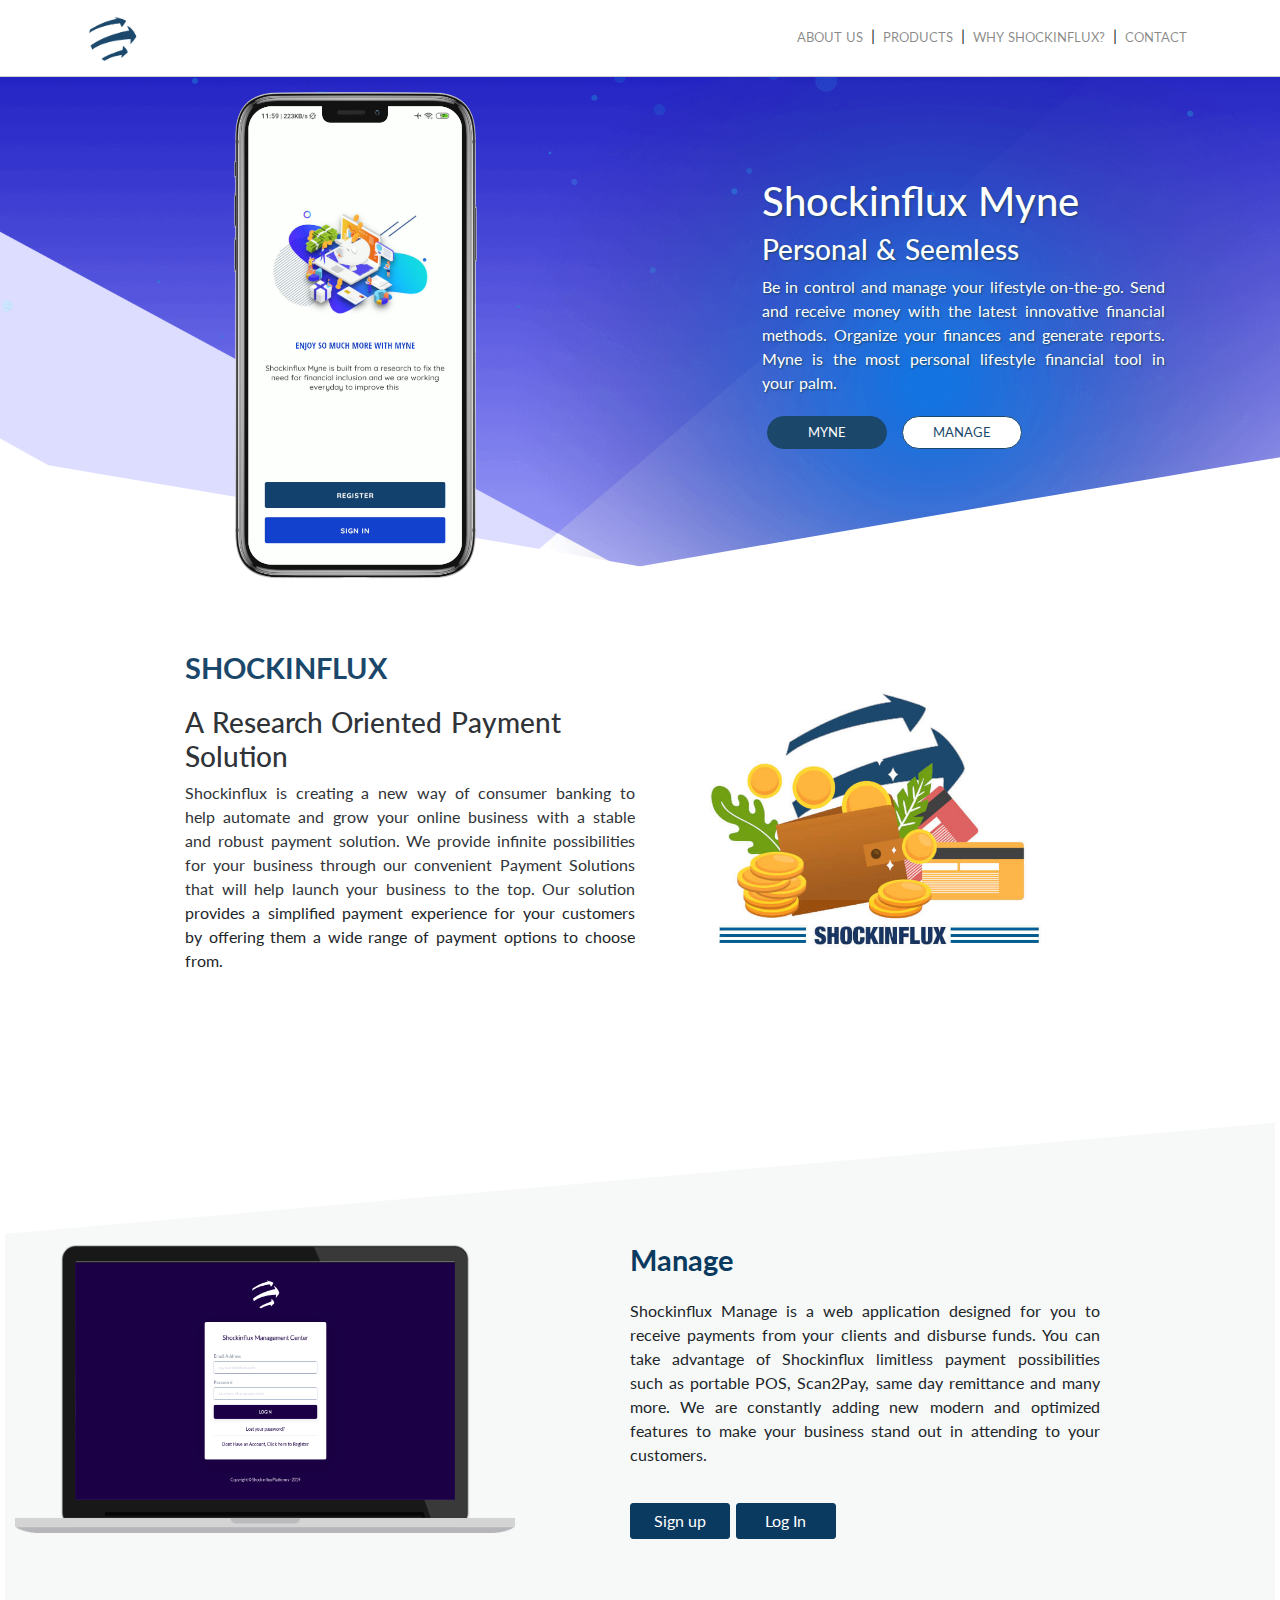
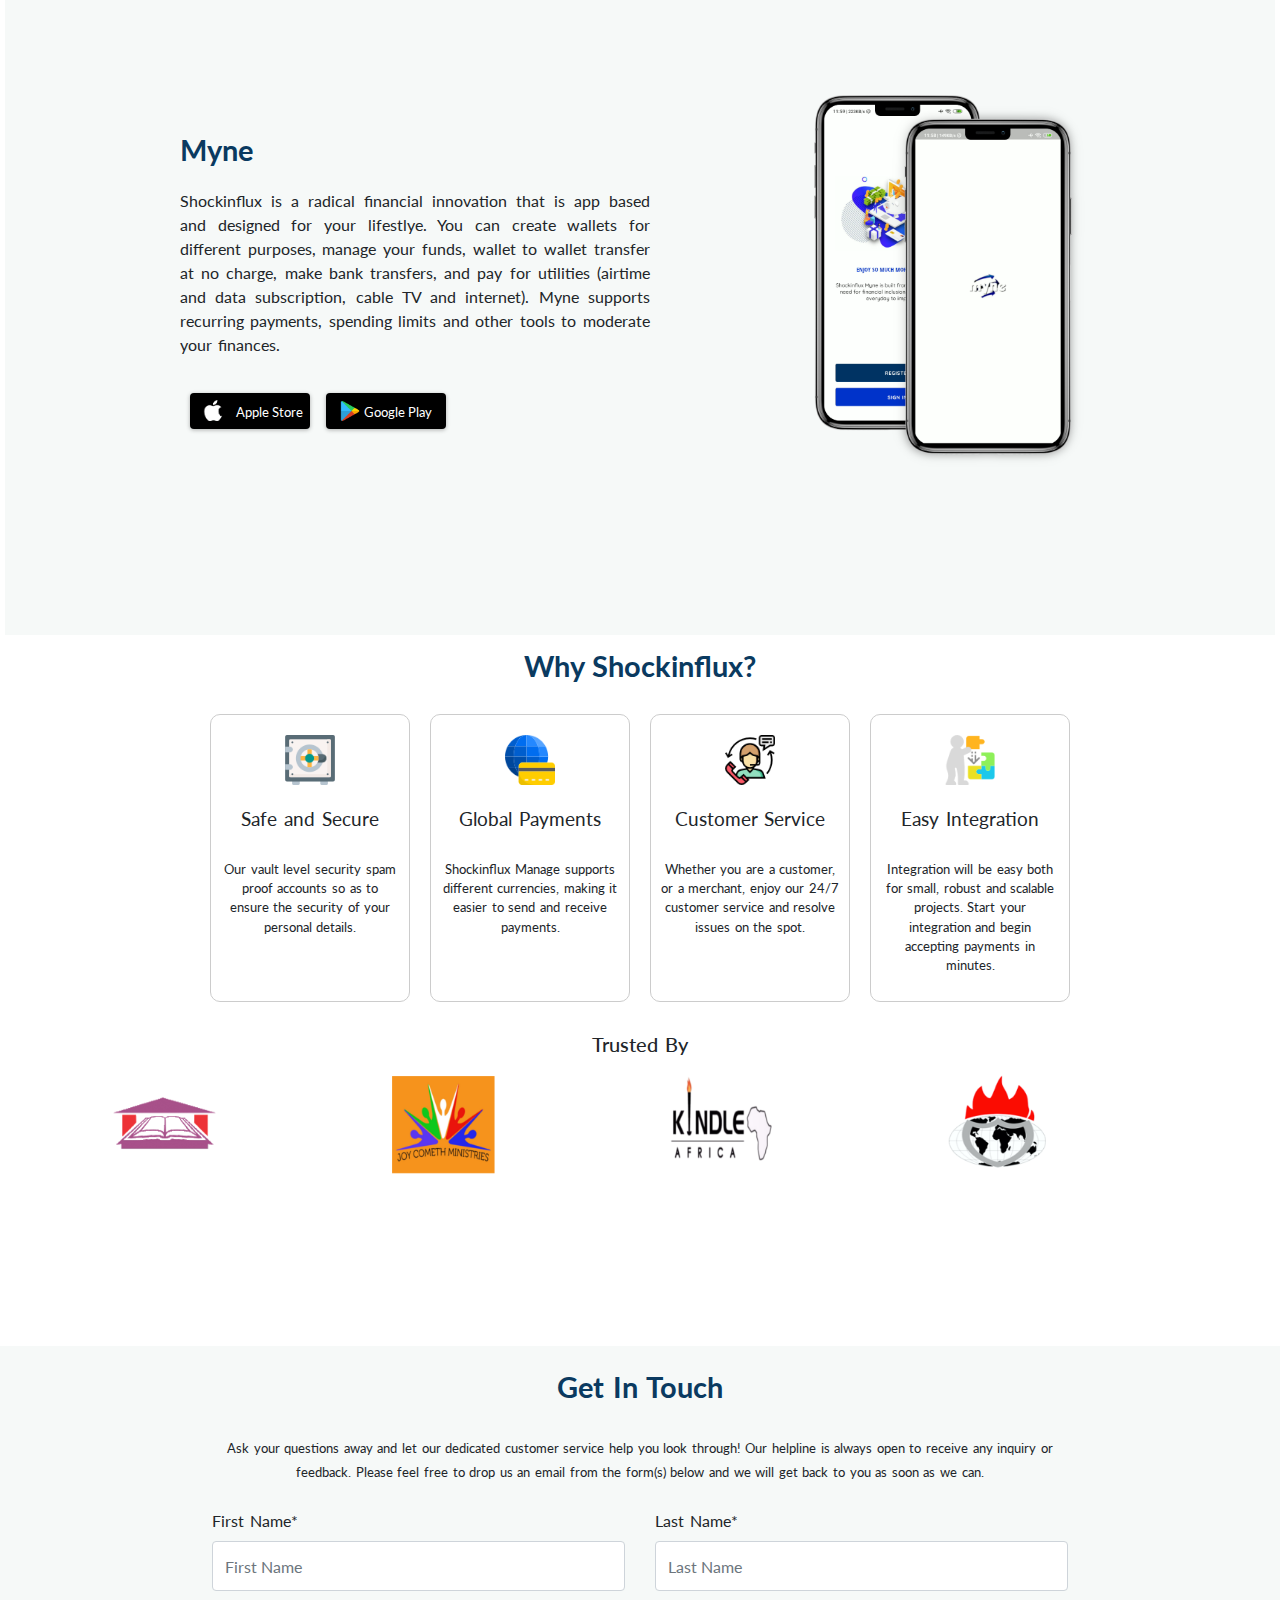
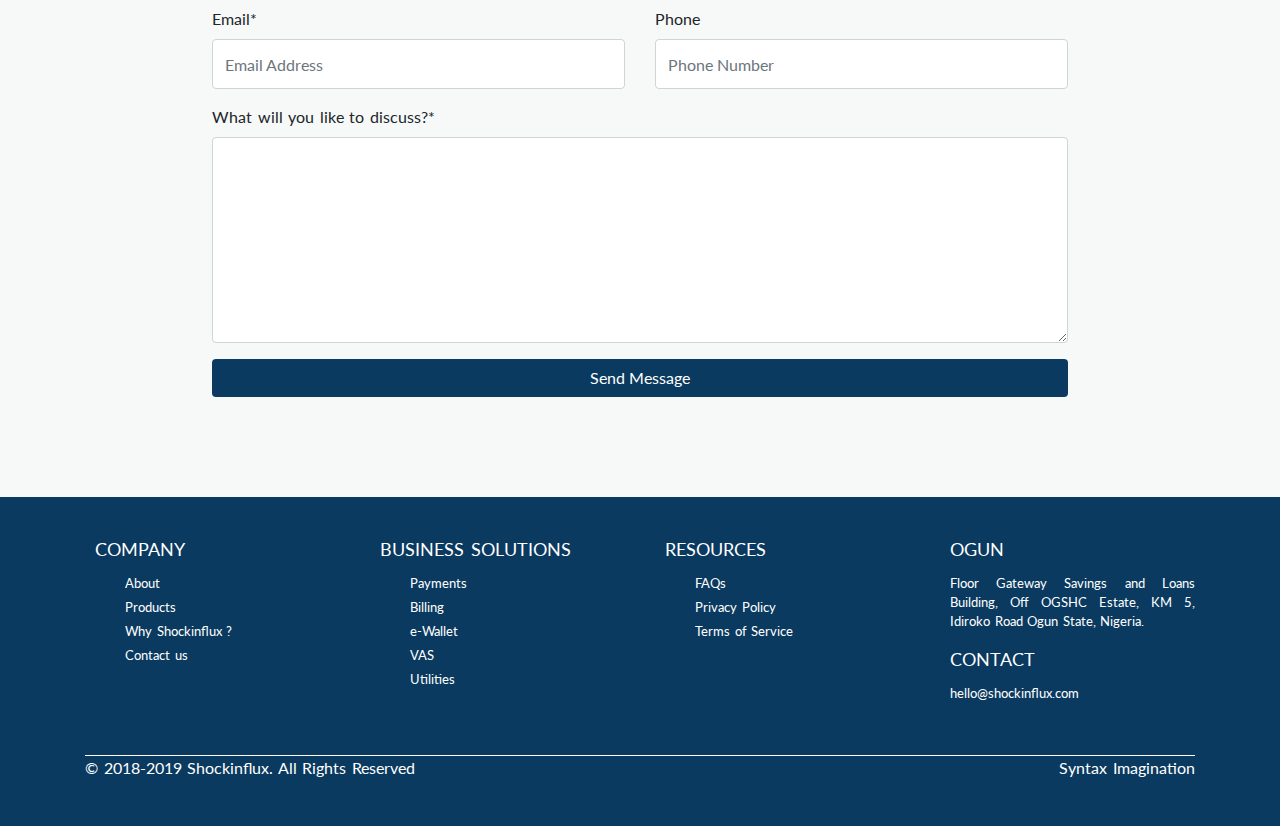
==== commit fb0a4868: "shockinflux git" ====
--- a/index.html
+++ b/index.html
@@ -14,11 +14,11 @@
        <link rel="manifest" href="manifest.json" />
        <link rel="stylesheet" href="https://use.fontawesome.com/releases/v5.5.0/css/all.css" integrity="sha384-B4dIYHKNBt8Bc12p+WXckhzcICo0wtJAoU8YZTY5qE0Id1GSseTk6S+L3BlXeVIU" crossorigin="anonymous">
       <!-- <link rel="stylesheet" href="https://maxcdn.bootstrapcdn.com/bootstrap/4.3.1/css/bootstrap.min.css"> -->
-      <link rel="stylesheet" href="bootstrap/css/bootstrap.min.css">
-      <link rel="stylesheet" href="css/main.css">
-      <link rel="stylesheet" href="css/responsive.css">
-      <link rel="stylesheet" href="css/dropshadow.css">
-      <link rel="stylesheet" href="css/animate.css">
+      <link rel="stylesheet" href="./bootstrap/css/bootstrap.min.css">
+      <link rel="stylesheet" href="./css/main.css">
+      <link rel="stylesheet" href="./css/responsive.css">
+      <link rel="stylesheet" href="./css/dropshadow.css">
+      <link rel="stylesheet" href="./css/animate.css">
 
 </head>
 <body>
@@ -34,7 +34,7 @@
     <div class="container">
       <div class="" id="logo">
         <a class="navbar-brand" href="#main" name="navbar-brand" aria-label="Shockinflux Home page">
-          <img src="/img/logo/sh_b.png" alt="Main Logo">
+          <img src="./img/logo/sh_b.png" alt="Main Logo">
         </a>
 
       </div>
@@ -117,7 +117,7 @@
           </div>
 
           <div class="abtimg resp">
-            <img src="/mockup/About.jpg" alt="About us Image">
+            <img src="./mockup/About.jpg" alt="About us Image">
           </div>
 
         </div>
@@ -144,19 +144,19 @@
   <!-- The slideshow -->
               <div class="carousel-inner">
               <div class="carousel-item active">
-                <img src="/mockup/shock_2.png" alt="Login page">
+                <img src="./mockup/shock_2.png" alt="Login page">
               </div>
               <div class="carousel-item ">
-                <img src="/mockup/shock_1.png" alt="Dashboard">
+                <img src="./mockup/shock_1.png" alt="Dashboard">
               </div>
               <div class="carousel-item">
-                <img src="/mockup/shock_3.png" alt="Profile page">
+                <img src="./mockup/shock_3.png" alt="Profile page">
               </div>
               <div class="carousel-item">
-                <img src="/mockup/shock_4.png" alt="Store Page">
+                <img src="./mockup/shock_4.png" alt="Store Page">
               </div>
               <div class="carousel-item">
-                <img src="/mockup/shock_5.png" alt="Reports">
+                <img src="./mockup/shock_5.png" alt="Reports">
               </div>
               </div>
 
@@ -203,12 +203,12 @@
                 <div class="btn-app-div">
                   <button type="button" class="btn btn-app" name="appstore-btn">
                     <a href="#" name="appstore-link" aria-label="Download Myne Ios Mobile App">
-                    <img src="mockup/NewAppleLogo.jpg" alt="App store" style="width:35px;transform:translateY(-2px) translateX(-1px);">
+                    <img src="./mockup/NewAppleLogo.jpg" alt="App store" style="width:35px;transform:translateY(-2px) translateX(-1px);">
                     <small style="transform:translateY(-2px) translateX(-1px);">Apple Store</small>
                   </a></button>
                   <button type="button" class="btn btn-app" name="playstore-btn">
                     <a href="#" name="playstore-link" aria-label="Download Myne Android App">
-                      <img src="img/icons/playstore.png" alt="playstore" style="width:20px;transform:translateY(-2px);">
+                      <img src="./img/icons/playstore.png" alt="playstore" style="width:20px;transform:translateY(-2px);">
                       <small >Google Play</small>
                     </a></button>
 
@@ -219,7 +219,7 @@
 
           <div class="prdMImg resp">
             <div class="si-gridx prdMImgx">
-              <img src="/mockup/Shockinflux_Myne_Stack.png" alt="Myne App">
+              <img src="./mockup/Shockinflux_Myne_Stack.png" alt="Myne App">
 
             </div>
 
@@ -241,24 +241,24 @@
       <div class="reasons">
 
         <div class="boxes tb">
-          <img src="/img/icons/money-box.png" alt="Safe and secured">
+          <img src="./img/icons/money-box.png" alt="Safe and secured">
           <p style="text-align : center; margin-top:20px; font-size:1.2rem;">Safe and Secure</p>
               <p class="contents">Our vault level security spam proof accounts so as to ensure the security of your personal details.</p>
         </div>
         <div class="boxes">
-          <img src="/img/icons/global.png" alt="Global Payments">
+          <img src="./img/icons/global.png" alt="Global Payments">
           <p style="text-align : center; margin-top:20px; font-size:1.2rem;">Global Payments</p>
             <p class="contents">Shockinflux Manage supports different currencies, making it easier to send and receive payments.</p>
         </div>
         <div class="boxes topr">
-          <img src="/img/icons/customer-service.png" alt="Customer Servies">
+          <img src="./img/icons/customer-service.png" alt="Customer Servies">
           <p style="text-align : center; margin-top:20px; font-size:1.2rem;">Customer Service</p>
             <p class="contents">Whether you are a customer, or a merchant, enjoy our 24/7 customer service and resolve issues on the spot.</p>
 
         </div>
 
         <div class="boxes tb">
-          <img src="/img/icons/solution.png" alt="easy integration">
+          <img src="./img/icons/solution.png" alt="easy integration">
           <p style="text-align : center; margin-top:20px; font-size:1.2rem;">Easy Integration</p>
             <p class="contents">
               Integration will be easy both for small, robust and scalable projects. Start your integration and begin accepting payments in minutes.
@@ -270,10 +270,10 @@
 
         <h5 style="text-align : center; margin-top:20px;">Trusted By</h5>
          <section class="customer-logos slider" style="margin-bottom:40px;">
-            <div class="slide"><img src="/img/partners/dph.png" alt="dph"></div>
-            <div class="slide"><img src="/img/partners/joy-cometh.png" alt="joy"></div>
-            <div class="slide"><img src="/img/partners/kindleafrica.png" alt="kindle Africa"></div>
-            <div class="slide"><img src="/img/partners/LFC_logo1.png" alt="lfc"></div>
+            <div class="slide"><img src="./img/partners/dph.png" alt="dph"></div>
+            <div class="slide"><img src="./img/partners/joy-cometh.png" alt="joy"></div>
+            <div class="slide"><img src="./img/partners/kindleafrica.png" alt="kindle Africa"></div>
+            <div class="slide"><img src="./img/partners/LFC_logo1.png" alt="lfc"></div>
          </section>
       </div>
 
@@ -467,9 +467,9 @@
       </footer>
 </div>
 <!-- <script src="https://ajax.googleapis.com/ajax/libs/jquery/3.3.1/jquery.min.js"></script> -->
-<script src="jquery/jquery.min.js" charset="utf-8"></script>
-
-<script src="js/shockinflux.js" charset="utf-8"></script>
+<script src="./jquery/jquery.min.js" charset="utf-8"></script>
+
+<script src="./js/shockinflux.js" charset="utf-8"></script>
 <!-- <script src="https://ajax.googleapis.com/ajax/libs/jquery/3.4.1/jquery.min.js"></script>
  <script src="https://maxcdn.bootstrapcdn.com/bootstrap/3.4.0/js/bootstrap.min.js"></script> -->
 
